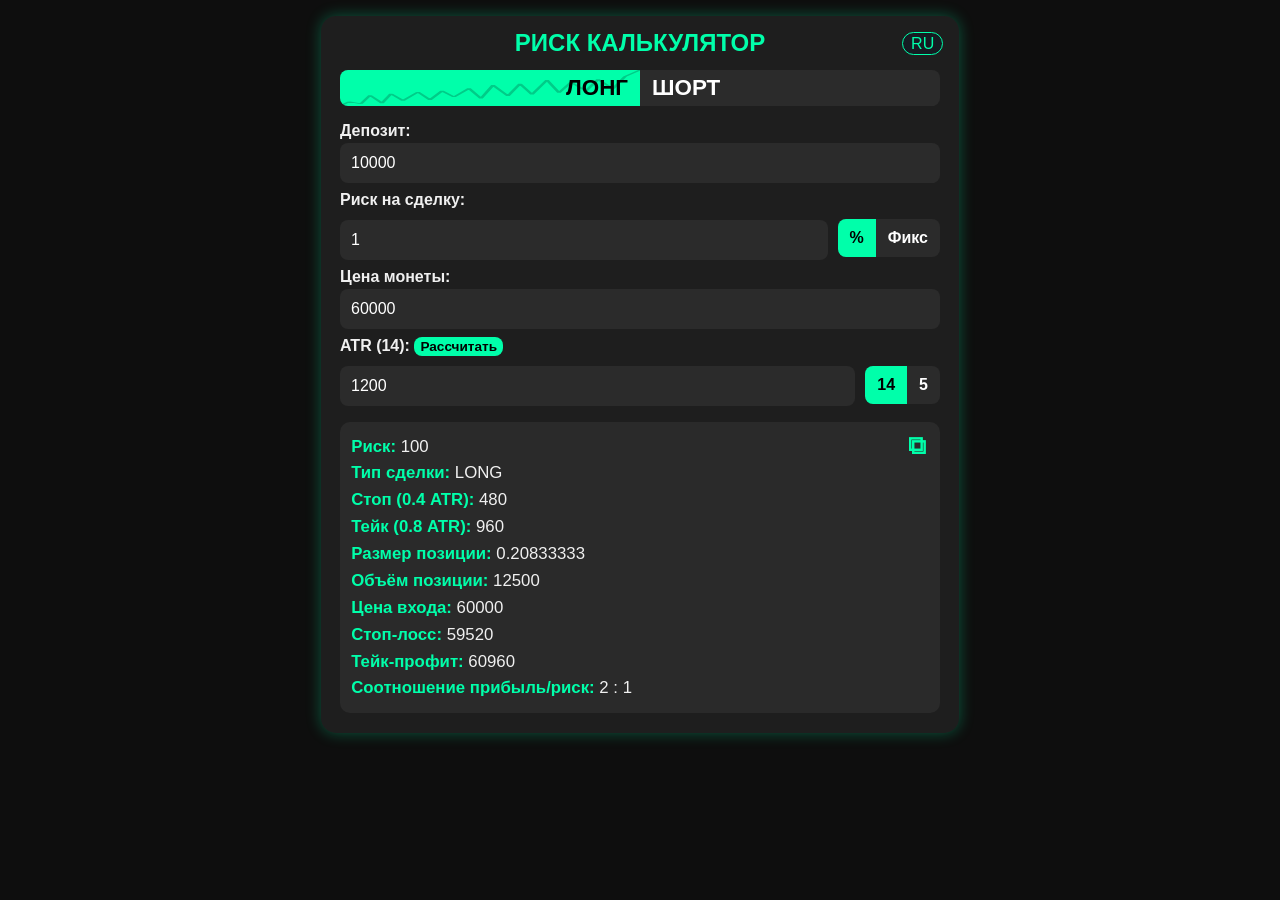
==== index.html @ d59090b4 "Update index.html" ====
<!DOCTYPE html>
<html lang="ru">
    <head>
        <meta charset="UTF-8" />
        <meta name="viewport" content="width=device-width, initial-scale=1.0" />
        <link rel="icon" type="image/png" href="favicon.png" />
        <title data-i18n="title">Risk Calc</title>
        <script src="https://telegram.org/js/telegram-web-app.js"></script>
        <style>
            :root {
                --accent: #00ffaa;
                --shadow-color: rgba(0, 255, 170, 0.3);
                --copy-hover: #00db8b;
            }
		
            body {
                margin: 0;
                font-family: "Segoe UI", sans-serif;
                background: #0e0e0e;
                color: #f0f0f0;
                display: flex;
                justify-content: center;
                align-items: flex-start;
                min-height: 90vh;
                padding: 1rem;
                overflow-y: auto;
            }
		
            .container {
                position: relative;
                background: #1e1e1e;
                padding: 1.2rem;
                padding-top: 0.8rem;
                border-radius: 15px;
                box-shadow: 0 0 15px var(--shadow-color);
                width: 100%;
                max-width: 600px;
                font-size: 1rem;
            }
		
            @media (max-width: 480px) {
                .container {
                    padding: 0.8rem;
                    font-size: 0.9rem;
                }
                input,
                .risk-toggle button,
                .deal-toggle button,
                #copyBtn {
                    font-size: 0.9rem;
                    padding: 8px;
                }
                .result {
                    font-size: 0.9rem;
                }
                .trade-toggle button,
                .risk-toggle button,
                .deal-toggle button {
                    padding: 8px 10px;
                    font-size: 0.9rem;
                }
                #atr-modal .container {
                    padding: 0.8rem 1rem;
                }
                #atr-modal input {
                    font-size: 0.95rem;
                    padding: 4px 5px;
                }
                #atr-modal .calc-btn {
                    font-size: 0.95rem;
                    padding: 7px;
                }
                #atr-modal .atr-result {
                    font-size: 0.95rem;
                }
                .lang-toggle {
                    padding: 0.1rem 0.4rem;
                    font-size: 0.85rem;
                }
                .close-btn {
                    font-size: 1.6rem;
                    top: 8px;
                    right: 10px;
                }
            }
            input[type="number"]::-webkit-inner-spin-button,
            input[type="number"]::-webkit-outer-spin-button {
                -webkit-appearance: none;
                margin: 0;
            }
            input[type="number"] {
                -moz-appearance: textfield;
            }
		
            .lang-toggle {
                position: absolute;
                color: var(--accent);
                top: 1rem;
                right: 1rem;
                background: #161b22;
                border: 1px solid var(--accent);;
                border-radius: 20px;
                padding: 0.1rem 0.5rem;
                display: flex;
                align-items: center;
                cursor: pointer;
            }
            .lang-toggle span {
                margin: 0 0.25rem;
                font-weight: bold;
            }
            .lang-toggle .active {
                color: var(--accent);
            }
		
            h2 {
                margin-top: 0rem;
                text-align: center;
                margin-bottom: 0.8rem;
                color: var(--accent);
            }
		
            .trade-toggle {
                display: flex;
                justify-content: center;
                margin-bottom: 1rem;
            }
            .trade-toggle button {
                background: transparent;
                color: #fff;
                border: none;
                padding: 10px 14px;
                font-weight: bold;
                font-size: 1rem;
                cursor: pointer;
                transition: background 0.2s;
            }
            .trade-toggle button.active {
                background: var(--accent);
                color: #000;
                border-radius: 8px;
            }
		
            label {
                display: block;
                margin-top: 0.5rem;
                font-weight: bold;
            }
		
            input {
                margin-top: 0.2rem;
                padding: 10px;
                width: 100%;
                border-radius: 8px;
                border: 1px solid transparent;
                background: #2b2b2b;
                color: #fff;
                font-size: 1rem;
                box-sizing: border-box;
            }
            input:focus {
                outline: none;
                box-shadow: 0 0 5px var(--accent);
                border: 1px solid var(--accent);
            }
		
            .result {
                margin-top: 1rem;
                background: #2a2a2a;
                padding: 0.7rem;
                border-radius: 10px;
                line-height: 1.6;
                user-select: text;
                font-size: 1.05rem;
                word-wrap: break-word;
            }
            .result strong {
                color: var(--accent);
            }
            .result-container {
                position: relative;
            }
            .result-header {
                position: absolute;
                top: 8px;
                right: 8px;
            }
		
            #copyBtn {
                background: none;
                border: none;
                color: var(--accent, #00ffaa);
                font-size: 25px;
                font-weight: bold;
                cursor: pointer;
                transition: color 0.2s;
            }
            #copyBtn:hover {
                color: var(--copy-hover, #00db8b);
            }
            #copyBtn.glow {
                animation: glowPulse 1s infinite alternate;
            }
		
            @keyframes glowPulse {
                from {
                    text-shadow: 0 0 5px var(--accent, #00ffaa);
                }
                to {
                    text-shadow: 0 0 15px var(--accent, #00ffaa);
                }
            }
		
            .risk-row {
                display: flex;
                align-items: center;
                gap: 10px;
                margin-top: 0.5rem;
            }
            .risk-toggle {
                display: flex;
                background: #2b2b2b;
                border-radius: 8px;
                overflow: hidden;
            }
            .risk-toggle button {
                background: transparent;
                color: #fff;
                border: none;
                padding: 10px 12px;
                cursor: pointer;
                font-weight: bold;
                font-size: 1rem;
                transition: background 0.2s;
            }
            .risk-toggle button.active {
                background: var(--accent);
                color: #000;
            }
            .risk-row input {
                flex: 1;
            }
            .deal-toggle {
                display: flex;
                width: 100%;
                background: #2b2b2b;
                border-radius: 8px;
                overflow: hidden;
                margin-bottom: 1rem;
            }

            .deal-toggle button {
                flex: 1;
                background: transparent;
                color: #fff;
                border: none;
                padding: 5px 12px;
                cursor: pointer;
                font-weight: bold;
                font-size: 1.4rem;
                text-align: center;
                transition: background 0.2s;
                position: relative;
                z-index: 1;
            }
            .deal-toggle button:first-child {
                text-align: right;
                padding-left: 14px;
            }
            .deal-toggle button:last-child {
                text-align: left;
                padding-right: 14px;
            }
            .deal-toggle button.active {
                background: var(--accent);
                color: #000;
            }
            .deal-toggle button.active::before {
                content: "";
                position: absolute;
                top: 0;
                left: 0;
                right: 0;
                bottom: 0;
                z-index: 0;
                background-image: url("data:image/svg+xml;utf8,\
<svg xmlns='http://www.w3.org/2000/svg' viewBox='0 0 100 100' preserveAspectRatio='none'>\
<polyline points='0,100 3,88 7,94 10,70 14,92 17,66 21,85 26,61 30,83 34,58 38,75 43,51 47,79 51,42 56,72 60,38 64,68 69,28 73,63 77,34 82,58 86,26 91,52 95,18 100,0' \
fill='none' stroke='black' stroke-width='1.2' stroke-linejoin='bevel'/></svg>");
                background-size: 100% 100%;
                background-position: 0 0;
                background-repeat: no-repeat;
                opacity: 0.2;
            }

            #btnShort.active::before {
                transform: scaleX(-1);
                transform-origin: center;
            }

            .atr-button {
                background: var(--accent);
                color: #000;
                text-decoration: none;
                font-weight: bold;
                padding: 2px 6px;
                border-radius: 8px;
                transition: background 0.3s ease, box-shadow 0.3s ease;
                white-space: nowrap;
                font-size: 0.85rem;
            }
            .atr-button:hover {
                background: var(--copy-hover);
                box-shadow: 0 0 10px var(--shadow-color);
            }
            #atr-modal {
                position: fixed;
                top: 0;
                left: 0;
                right: 0;
                bottom: 0;
                background: rgba(0, 0, 0, 0.7);
                backdrop-filter: blur(4px);
                z-index: 1000;
                display: flex;
                justify-content: center;
                align-items: flex-start;
                overflow-y: auto;
                padding-top: 4vh;
                padding-bottom: 4vh;
            }
            #atr-modal .container {
                background: #1e1e1e;
                padding: 1rem 1.2rem;
                border-radius: 12px;
                box-shadow: 0 0 10px var(--shadow-color);
                width: 100%;
                max-width: 400px;
                position: relative;
            }
            #atr-modal h2 {
                text-align: center;
                margin: 0 0 0.8rem 0;
                color: var(--accent);
            }
            #atr-modal table {
                border-collapse: collapse;
                width: 100%;
            }
            #atr-modal th,
            #atr-modal td {
                padding: 3px 2px;
                text-align: center;
            }
            #atr-modal th {
                color: var(--accent);
                background: #262626;
            }
            #atr-modal td {
                font-weight: bold;
                background: #2c2c2c;
            }
            #atr-modal input {
                width: 90%;
                padding: 3px 4px;
                font-size: 1rem;
                background: #3a3a3a;
                color: #fff;
                border: 1px solid transparent;
                border-radius: 4px;
            }
            #atr-modal input:focus {
                outline: none;
                border: 1px solid var(--accent);
                box-shadow: 0 0 4px var(--accent);
            }
            #atr-modal .calc-btn {
                margin-top: 1rem;
                width: 100%;
                text-align: center;
                padding: 8px;
                font-size: 1rem;
                font-weight: bold;
                background: var(--accent);
                color: #000;
                border: none;
                border-radius: 6px;
                cursor: pointer;
            }
            #atr-modal .atr-result {
                margin-top: 0.8rem;
                background: #252525;
                padding: 0.6rem 0.8rem;
                border-radius: 6px;
                font-size: 1rem;
                text-align: center;
                font-weight: bold;
            }

            .close-btn {
                position: absolute;
                top: 10px;
                right: 14px;
                background: transparent;
                color: #888;
                border: none;
                font-size: 1.8rem;
                font-weight: bold;
                cursor: pointer;
                transition: color 0.2s ease;
                z-index: 10;
            }
            .close-btn:hover {
                color: var(--accent);
            }
        </style>
    </head>
    <body>
        <div class="container">
            <div class="lang-toggle" onclick="toggleLanguage()" id="langToggle">RU</div>
            <a href="https://t.me/pAIthon_ChatBot?start=1" style="text-decoration: none; color: inherit;">
                <h2 data-i18n="title">РИСК КАЛЬКУЛЯТОР</h2>
            </a>
            <div class="deal-toggle">
                <button id="btnLong" onclick="setTradeType('long')" data-i18n="long">ЛОНГ</button>
                <button id="btnShort" onclick="setTradeType('short')" data-i18n="short">ШОРТ</button>
            </div>
            <label for="deposit" data-i18n="deposit">Депозит:</label>
            <input type="number" id="deposit" value="10000" min="0" step="any" oninput="calculate()" />
            <label data-i18n="risk">Риск на сделку:</label>
            <div class="risk-row">
                <input type="number" id="riskValue" value="1" min="0" step="any" oninput="calculate()" />
                <div class="risk-toggle">
                    <button id="btnPercent" onclick="setRiskType('percent')">%</button>
                    <button id="btnFixed" onclick="setRiskType('fixed')" data-i18n="fixed">Фикс</button>
                </div>
            </div>
            <label for="CoinPrice" data-i18n="coin">Цена монеты:</label>
            <input type="number" id="CoinPrice" value="60000" min="0" step="any" oninput="calculate()" />
            <label for="atr">
                ATR (<span id="atrPeriodLabel">14</span>):
                <a href="#" class="atr-button" onclick="event.preventDefault(); openAtrModal();" data-i18n="atrCalc" title="ATR КАЛЬКУЛЯТОР" data-i18n-title="atrTitle">Рассчитать</a>
            </label>
            <div class="risk-row">
                <input type="number" id="atr" value="1200" min="0" step="any" oninput="calculate()" />
                <div class="risk-toggle">
                    <button id="btnATR14" onclick="setATRPeriod(14)">14</button>
                    <button id="btnATR5" onclick="setATRPeriod(5)">5</button>
                </div>
            </div>
            <div class="result-container">
                <div class="result-header">
                    <button id="copyBtn" onclick="copyResultToClipboard()" title="Скопировать в буфер" data-i18n-title="copy_title"></button>
                </div>
                <div class="result" id="result"></div>
            </div>
        </div>
        <div id="atr-modal" class="modal" style="display: none;">
            <div class="container">
                <button class="close-btn" onclick="closeAtrModal()">×</button>
                <h2 data-i18n="atrTitle">ATR КАЛЬКУЛЯТОР</h2>
                <div id="atr-inputs"></div>
                <button class="calc-btn" onclick="calculateATR()" data-i18n="atrCalc">Рассчитать</button>
                <div id="atr-result" class="atr-result"></div>
            </div>
        </div>
        <script>
            let currentRiskType = "percent";
            let currentTradeType = "long";
            let currentATRPeriod = 14;
            let currentLanguage = "ru";
            let stopMultiplier = 0.4;
            let takeMultiplier = 0.8;

            function toggleLanguage() {
                currentLanguage = currentLanguage === "ru" ? "en" : "ru";
                window.langTexts = translations[currentLanguage];
                updateTranslations();
                calculate();

                document.getElementById("langToggle").textContent = currentLanguage.toUpperCase();
            }

            function updateTranslations() {
                const elements = document.querySelectorAll("[data-i18n]");
                elements.forEach((el) => {
                    const key = el.getAttribute("data-i18n");
                    const translation = translations[currentLanguage][key];
                    if (translation) {
                        el.textContent = translation;
                    }
                });

                const titledElements = document.querySelectorAll("[data-i18n-title]");
                titledElements.forEach((el) => {
                    const key = el.getAttribute("data-i18n-title");
                    const translation = translations[currentLanguage][key];
                    if (translation) {
                        el.title = translation;
                    }
                });
            }
            const translations = {
                ru: {
                    title: "РИСК КАЛЬКУЛЯТОР",
                    atrTitle: "ATR КАЛЬКУЛЯТОР",
                    deposit: "Депозит:",
                    risk: "Риск на сделку:",
                    coin: "Цена монеты:",
                    bar: "Бар",
                    high: "High",
                    low: "Low",
                    long: "ЛОНГ",
                    short: "ШОРТ",
                    fixed: "Фикс",
                    atrCalc: "Рассчитать",
                    calcBtn: "Рассчитать",
                    risk_label: "Риск:",
                    trade_type_label: "Тип сделки:",
                    stop_label: "Стоп ({X} ATR):",
                    take_label: "Тейк ({X} ATR):",
                    position_size_label: "Размер позиции:",
                    position_volume_label: "Объём позиции:",
                    entry_price_label: "Цена входа:",
                    stop_loss_label: "Стоп-лосс:",
                    take_profit_label: "Тейк-профит:",
                    rr_ratio_label: "Соотношение прибыль/риск:",
                    copy_title: "Скопировать в буфер",
                    warnings: {
                        fill: "⚠️ Заполните поля корректно!",
                        atr: "⚠️ ATR слишком мал, позиция неадекватно большая!",
                        risk: "⚠️ Риск превышает депозит!",
                        atrInput: "⚠️ Введите хотя бы одну пару значений High и Low!",
                    },
                },
                en: {
                    title: "RISK CALC",
                    atrTitle: "ATR CALC",
                    deposit: "Deposit:",
                    risk: "Risk per trade:",
                    coin: "Coin Price:",
                    bar: "Bar",
                    high: "High",
                    low: "Low",
                    long: "LONG",
                    short: "SHORT",
                    fixed: "Fixed",
                    atrCalc: "Calculate",
                    calcBtn: "Calculate",
                    risk_label: "Risk:",
                    trade_type_label: "Trade Type:",
                    stop_label: "Stop ({X} ATR):",
                    take_label: "Take ({X} ATR):",
                    position_size_label: "Position Size:",
                    position_volume_label: "Position Volume:",
                    entry_price_label: "Entry Price:",
                    stop_loss_label: "Stop-Loss:",
                    take_profit_label: "Take-Profit:",
                    rr_ratio_label: "Reward/Risk Ratio:",
                    copy_title: "Copy to clipboard",
                    warnings: {
                        fill: "⚠️ Fill in the fields correctly!",
                        atr: "⚠️ ATR too small, position too large!",
                        risk: "⚠️ Risk exceeds deposit!",
                        atrInput: "⚠️ Enter at least one pair of High and Low values!",
                    },
                },
            };

            function setRiskType(type) {
                currentRiskType = type;
                toggleActiveButtons(["btnPercent", "btnFixed"], type === "percent" ? "btnPercent" : "btnFixed");
                calculate();
            }

            function toggleActiveButtons(ids, active) {
                ids.forEach((id) => document.getElementById(id).classList.toggle("active", id === active));
            }
            function openAtrModal() {
                document.getElementById("atr-modal").style.display = "flex";

                const atrInputs = document.getElementById("atr-inputs");
                atrInputs.innerHTML = `
	<table>
	<thead><tr>
		<th data-i18n="bar">Бар</th>
		<th data-i18n="high">High</th>
		<th data-i18n="low">Low</th>
	</tr></thead>
	<tbody>
	${Array.from(
        { length: currentATRPeriod },
        (_, i) => `
	<tr>
		<td>${i + 1}</td>
		<td><input type="number" min="0" step="0.01" id="high${i}"></td>
		<td><input type="number" min="0" step="0.01" id="low${i}"></td>
	</tr>
	`).join("")}
	</tbody>
	</table>
	`;
                document.getElementById("atr-result").textContent = "";
                updateTranslations();
            }

            function closeAtrModal() {
                document.getElementById("atr-modal").style.display = "none";
            }
            document.getElementById("atr-modal").addEventListener("click", function (e) {
                if (e.target === this) {
                    closeAtrModal();
                }
            });

            function calculateATR() {
                let sum = 0,
                    count = 0;
                for (let i = 0; i < currentATRPeriod; i++) {
                    const high = parseFloat(document.getElementById(`high${i}`).value);
                    const low = parseFloat(document.getElementById(`low${i}`).value);
                    if (!isNaN(high) && !isNaN(low)) {
                        sum += high - low;
                        count++;
                    }
                }
                const resultElem = document.getElementById("atr-result");
                if (count === 0) {
                    resultElem.textContent = window.langTexts.warnings.atrInput;
                } else {
                    const atr = sum / count;
                    const formattedATR = formatNumber(atr);
                    resultElem.textContent = `ATR (${count}): ${formattedATR}`;
                    document.getElementById("atr").value = formattedATR;
                    calculate();
                }
            }

            function formatNumber(value) {
                if (value === 0) return "0";
                let formatted;
                if (value < 0.000001) {
                    formatted = value.toExponential(2);
                } else if (value < 1) {
                    formatted = value.toFixed(8);
                } else if (value < 100) {
                    formatted = value.toFixed(6);
                } else {
                    formatted = value.toFixed(2);
                }
                return formatted.replace(/\.?0+$/, "");
            }

            function calculate() {
                const deposit = parseFloat(document.getElementById("deposit").value);
                const riskValue = parseFloat(document.getElementById("riskValue").value);
                const CoinPrice = parseFloat(document.getElementById("CoinPrice").value);
                const atr = parseFloat(document.getElementById("atr").value);
                const resultDiv = document.getElementById("result");
                const copyBtn = document.getElementById("copyBtn");
                if ([deposit, riskValue, CoinPrice, atr].some((v) => isNaN(v) || v <= 0)) {
                    resultDiv.innerHTML = `<span style='color:white; font-weight:bold;'>${window.langTexts.warnings.fill}</span>`;
                    copyBtn.style.display = "none";
                    return;
                }
                let stopMultiplier = currentATRPeriod === 14 ? 0.4 : 0.6;
                let takeMultiplier = currentATRPeriod === 14 ? 0.8 : 1.2;
                const stop = atr * stopMultiplier;
                if (stop < 0.01) {
                    resultDiv.innerHTML = `<span style='color:white; font-weight:bold;'>${window.langTexts.warnings.atr}</span>`;
                    copyBtn.style.display = "none";
                    return;
                }
                const take = atr * takeMultiplier;
                const riskAmount = currentRiskType === "percent" ? deposit * (riskValue / 100) : riskValue;
                if (riskAmount > deposit) {
                    resultDiv.innerHTML = `<span style='color:white; font-weight:bold;'>${window.langTexts.warnings.risk}</span>`;
                    copyBtn.style.display = "none";
                    return;
                }
                const CoinSize = riskAmount / stop;
                const positionSize = CoinSize * CoinPrice;
                let stopLoss, takeProfit;
                if (currentTradeType === "long") {
                    stopLoss = CoinPrice - stop;
                    takeProfit = CoinPrice + take;
                } else {
                    stopLoss = CoinPrice + stop;
                    takeProfit = CoinPrice - take;
                }
                const rrRatio = take / stop;
                const stopLabel = translations[currentLanguage].stop_label.replace("{X}", stopMultiplier);
                const takeLabel = translations[currentLanguage].take_label.replace("{X}", takeMultiplier);
                resultDiv.innerHTML = `
		  <strong data-i18n="risk_label">Риск:</strong> ${formatNumber(riskAmount)}<br>
		  <strong data-i18n="trade_type_label">Тип сделки:</strong> ${currentTradeType.toUpperCase()}<br>
		  <strong>${stopLabel}</strong> ${formatNumber(stop)}<br>
		  <strong>${takeLabel}</strong> ${formatNumber(take)}<br>
		  <strong data-i18n="position_size_label">Размер позиции:</strong> ${formatNumber(CoinSize)}<br>
		  <strong data-i18n="position_volume_label">Объём позиции:</strong> ${formatNumber(positionSize)}<br>
		  <strong data-i18n="entry_price_label">Цена входа:</strong> ${formatNumber(CoinPrice)}<br>
		  <strong data-i18n="stop_loss_label">Стоп-лосс:</strong> ${formatNumber(stopLoss)}<br>
		  <strong data-i18n="take_profit_label">Тейк-профит:</strong> ${formatNumber(takeProfit)}<br>
		  <strong data-i18n="rr_ratio_label">Соотношение прибыль/риск:</strong> ${formatNumber(rrRatio)} : 1
		`;
                updateTranslations();
                copyBtn.textContent = "⧉";
                copyBtn.classList.remove("glow");
                copyBtn.style.display = "block";
                window.data_to_tg = {
		    deposit: deposit,
		    riskValue: riskValue,
		    coinPrice: formatNumber(CoinPrice),
		    atr: atr,
		    atrPeriod: currentATRPeriod,
		    tradeType: currentTradeType.toUpperCase(),
		    riskType: currentRiskType,
		    stopLabel: stopLabel,
		    takeLabel: takeLabel,
		    stop: formatNumber(stop),
		    take: formatNumber(take),
		    riskAmount: formatNumber(riskAmount),
		    coinSize: formatNumber(CoinSize),
		    positionSize: formatNumber(positionSize),
		    stopLoss: formatNumber(stopLoss),
		    takeProfit: formatNumber(takeProfit),
		    rrRatio: formatNumber(rrRatio),
		    language: currentLanguage
		};
            }
		
            function setATRPeriod(p) {
                currentATRPeriod = p;
                stopMultiplier = p === 14 ? 0.4 : 0.6;
                takeMultiplier = p === 14 ? 0.8 : 1.2;
                toggleActiveButtons(["btnATR14", "btnATR5"], `btnATR${p}`);
                document.getElementById("atrPeriodLabel").textContent = p;
                calculate();
            }

            function copyResultToClipboard() {
                const text = document.getElementById("result").innerText;
                const btn = document.getElementById("copyBtn");
                const data = JSON.stringify({hex: 111, rgb: 111});
                Telegram.WebApp.sendData(JSON.stringify(window.data_to_tg));
                navigator.clipboard.writeText(text).then(() => {
                    btn.textContent = "( ͡ᵔ ͜ʖ ͡ᵔ )";
                    btn.classList.add("glow");
                    setTimeout(() => {
                        btn.textContent = "⧉";
                        btn.classList.remove("glow");
                    }, 800);
                });
            }

            function setTradeType(type) {
                currentTradeType = type;
                toggleActiveButtons(["btnLong", "btnShort"], type === "long" ? "btnLong" : "btnShort");
                const root = document.documentElement;
                const isShort = type === "short";
                root.style.setProperty("--accent", isShort ? "#ff5555" : "#00ffaa");
                root.style.setProperty("--shadow-color", isShort ? "rgba(255, 85, 85, 0.3)" : "rgba(0, 255, 170, 0.3)");
                root.style.setProperty("--copy-hover", isShort ? "#e14444" : "#00db8b");
                calculate();

                const accentColor = getComputedStyle(root).getPropertyValue("--accent").trim();
                updateFavicon(accentColor);
            }

            function updateFavicon(accentColor = "#00ffaa") {
                const svg = `
				<svg xmlns="http://www.w3.org/2000/svg" width="32" height="32" viewBox="0 0 32 32">
					<path fill="${accentColor}" fill-rule="evenodd"
					d="M16 32C7.163 32 0 24.837 0 16S7.163 0 16 0s16 7.163 16 16s-7.163 16-16 
				16m7.189-17.98c.314-2.096-1.283-3.223-3.465-3.975l.708-2.84l-1.728-.43l-.69 2.765c-.454-.114-.92-.22-1.385-.326l.695-2.783L15.596 
				6l-.708 2.839q-.565-.127-1.104-.26l.002-.009l-2.384-.595l-.46 1.846s1.283.294 1.256.312c.7.175.826.638.805 1.006l-.806 
				3.235q.073.017.18.057l-.183-.045l-1.13 4.532c-.086.212-.303.531-.793.41c.018.025-1.256-.313-1.256-.313l-.858 1.978l2.25.561c.418.105.828.215
				1.231.318l-.715 2.872l1.727.43l.708-2.84q.707.19 1.378.357l-.706 2.828l1.728.43l.715-2.866c2.948.558 5.164.333 
				6.097-2.333c.752-2.146-.037-3.385-1.588-4.192c1.13-.26 1.98-1.003 2.207-2.538m-3.95 5.538c-.533 2.147-4.148.986-5.32.695l.95-3.805c1.172.293
				4.929.872 4.37 3.11m.535-5.569c-.487 1.953-3.495.96-4.47.717l.86-3.45c.975.243 4.118.696 3.61 2.733"/>
				</svg>`;

                const svgDataUrl = "data:image/svg+xml," + encodeURIComponent(svg);
                let link = document.querySelector("link[rel~='icon']");
                if (!link) {
                    link = document.createElement("link");
                    link.rel = "icon";
                    document.head.appendChild(link);
                }
                link.href = svgDataUrl;
            }

            window.addEventListener("DOMContentLoaded", () => {
                setRiskType("percent");
                setTradeType("long");
                setATRPeriod(14);
                const accentColor = getComputedStyle(document.documentElement).getPropertyValue("--accent").trim();
                updateFavicon(accentColor);
            });
            window.langTexts = translations[currentLanguage];
            updateTranslations();
        </script>
    </body>
</html>
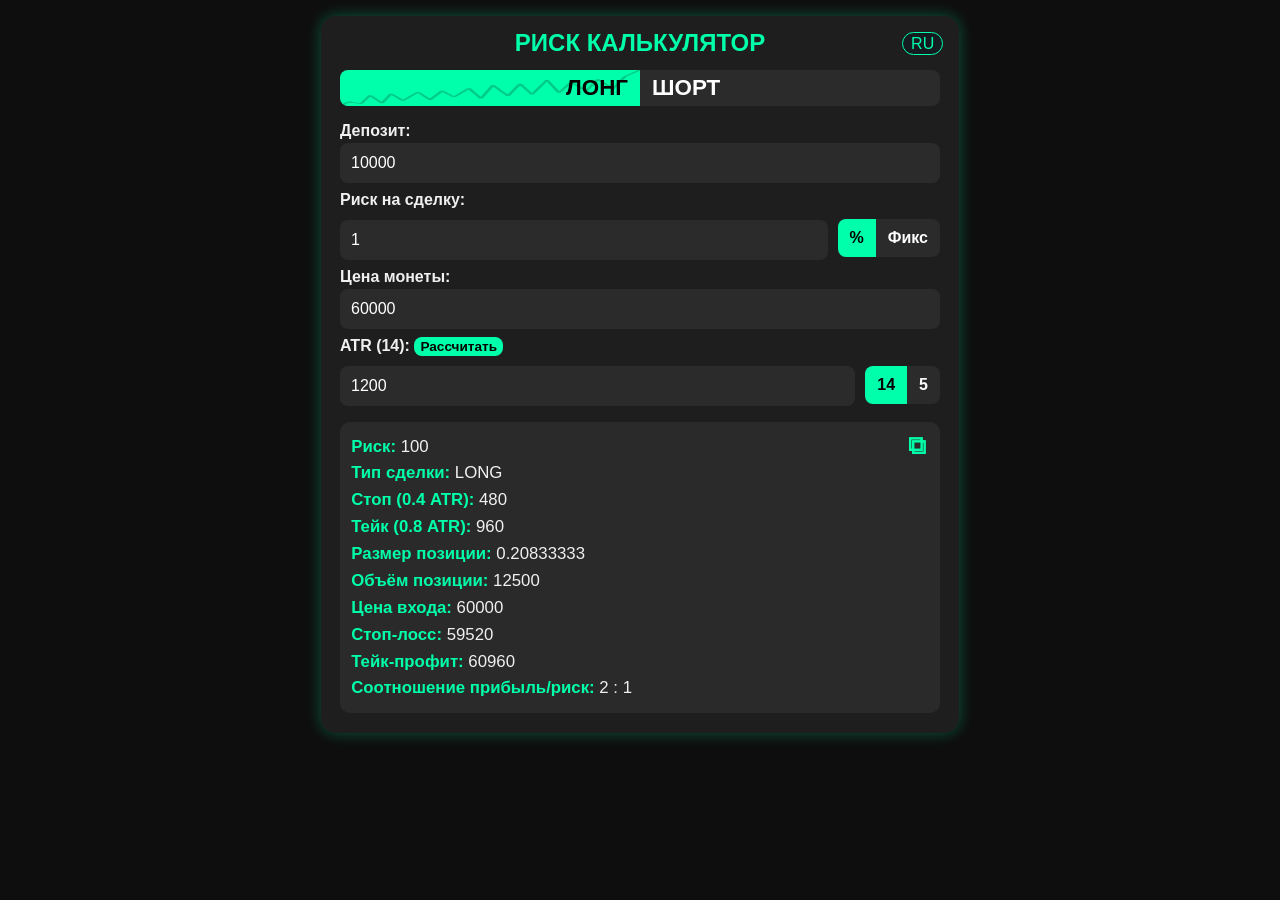
==== commit fe8cb27d: "Update index.html" ====
--- a/index.html
+++ b/index.html
@@ -709,19 +709,19 @@
                 copyBtn.style.display = "block";
                 window.data_to_tg = {
 		    deposit: deposit,
-		    riskValue: riskValue,
-		    coinPrice: formatNumber(CoinPrice),
+		    risk: riskValue,
+		    coin: formatNumber(CoinPrice),
 		    atr: atr,
-		    atrPeriod: currentATRPeriod,
-		    tradeType: currentTradeType.toUpperCase(),
+		    atrPer: currentATRPeriod,
+		    type: currentTradeType.toUpperCase(),
 		    riskType: currentRiskType,
-		    stopLabel: stopLabel,
-		    takeLabel: takeLabel,
+		    stopMult: stopMultiplier,
+		    takeMult: takeMultiplier,
 		    stop: formatNumber(stop),
 		    take: formatNumber(take),
 		    riskAmount: formatNumber(riskAmount),
 		    coinSize: formatNumber(CoinSize),
-		    positionSize: formatNumber(positionSize),
+		    position: formatNumber(positionSize),
 		    stopLoss: formatNumber(stopLoss),
 		    takeProfit: formatNumber(takeProfit),
 		    rrRatio: formatNumber(rrRatio),
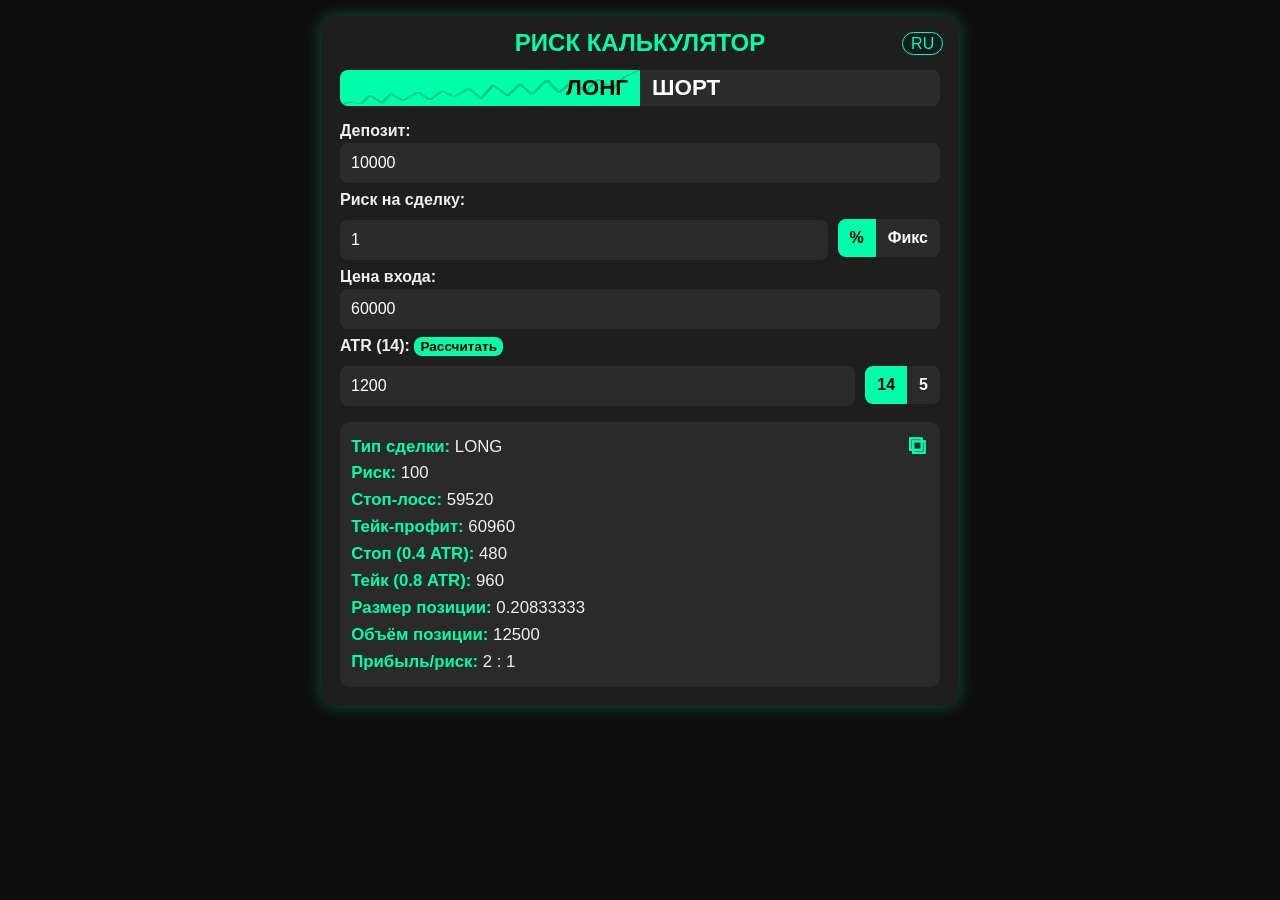
==== commit 28e343ec: "Update index.html" ====
--- a/index.html
+++ b/index.html
@@ -435,7 +435,7 @@
                     <button id="btnFixed" onclick="setRiskType('fixed')" data-i18n="fixed">Фикс</button>
                 </div>
             </div>
-            <label for="CoinPrice" data-i18n="coin">Цена монеты:</label>
+            <label for="CoinPrice" data-i18n="coin">Цена входа:</label>
             <input type="number" id="CoinPrice" value="60000" min="0" step="any" oninput="calculate()" />
             <label for="atr">
                 ATR (<span id="atrPeriodLabel">14</span>):
@@ -506,7 +506,7 @@
                     atrTitle: "ATR КАЛЬКУЛЯТОР",
                     deposit: "Депозит:",
                     risk: "Риск на сделку:",
-                    coin: "Цена монеты:",
+                    coin: "Цена входа:",
                     bar: "Бар",
                     high: "High",
                     low: "Low",
@@ -521,10 +521,9 @@
                     take_label: "Тейк ({X} ATR):",
                     position_size_label: "Размер позиции:",
                     position_volume_label: "Объём позиции:",
-                    entry_price_label: "Цена входа:",
                     stop_loss_label: "Стоп-лосс:",
                     take_profit_label: "Тейк-профит:",
-                    rr_ratio_label: "Соотношение прибыль/риск:",
+                    rr_ratio_label: "Прибыль/риск:",
                     copy_title: "Скопировать в буфер",
                     warnings: {
                         fill: "⚠️ Заполните поля корректно!",
@@ -538,7 +537,7 @@
                     atrTitle: "ATR CALC",
                     deposit: "Deposit:",
                     risk: "Risk per trade:",
-                    coin: "Coin Price:",
+                    coin: "Entry price:",
                     bar: "Bar",
                     high: "High",
                     low: "Low",
@@ -553,10 +552,9 @@
                     take_label: "Take ({X} ATR):",
                     position_size_label: "Position Size:",
                     position_volume_label: "Position Volume:",
-                    entry_price_label: "Entry Price:",
                     stop_loss_label: "Stop-Loss:",
                     take_profit_label: "Take-Profit:",
-                    rr_ratio_label: "Reward/Risk Ratio:",
+                    rr_ratio_label: "Reward/Risk:",
                     copy_title: "Copy to clipboard",
                     warnings: {
                         fill: "⚠️ Fill in the fields correctly!",
@@ -692,23 +690,22 @@
                 const stopLabel = translations[currentLanguage].stop_label.replace("{X}", stopMultiplier);
                 const takeLabel = translations[currentLanguage].take_label.replace("{X}", takeMultiplier);
                 resultDiv.innerHTML = `
+		  <strong data-i18n="trade_type_label">Тип сделки:</strong> ${currentTradeType.toUpperCase()}<br>
 		  <strong data-i18n="risk_label">Риск:</strong> ${formatNumber(riskAmount)}<br>
-		  <strong data-i18n="trade_type_label">Тип сделки:</strong> ${currentTradeType.toUpperCase()}<br>
+		  <strong data-i18n="stop_loss_label">Стоп-лосс:</strong> ${formatNumber(stopLoss)}<br>
+		  <strong data-i18n="take_profit_label">Тейк-профит:</strong> ${formatNumber(takeProfit)}<br>
 		  <strong>${stopLabel}</strong> ${formatNumber(stop)}<br>
 		  <strong>${takeLabel}</strong> ${formatNumber(take)}<br>
 		  <strong data-i18n="position_size_label">Размер позиции:</strong> ${formatNumber(CoinSize)}<br>
 		  <strong data-i18n="position_volume_label">Объём позиции:</strong> ${formatNumber(positionSize)}<br>
-		  <strong data-i18n="entry_price_label">Цена входа:</strong> ${formatNumber(CoinPrice)}<br>
-		  <strong data-i18n="stop_loss_label">Стоп-лосс:</strong> ${formatNumber(stopLoss)}<br>
-		  <strong data-i18n="take_profit_label">Тейк-профит:</strong> ${formatNumber(takeProfit)}<br>
-		  <strong data-i18n="rr_ratio_label">Соотношение прибыль/риск:</strong> ${formatNumber(rrRatio)} : 1
+		  <strong data-i18n="rr_ratio_label">Прибыль/риск:</strong> ${formatNumber(rrRatio)} : 1
 		`;
                 updateTranslations();
                 copyBtn.textContent = "⧉";
                 copyBtn.classList.remove("glow");
                 copyBtn.style.display = "block";
                 window.data_to_tg = {
-		    deposit: deposit,
+		    dep: deposit,
 		    risk: riskValue,
 		    coin: formatNumber(CoinPrice),
 		    atr: atr,
@@ -721,10 +718,10 @@
 		    take: formatNumber(take),
 		    riskAmount: formatNumber(riskAmount),
 		    coinSize: formatNumber(CoinSize),
-		    position: formatNumber(positionSize),
-		    stopLoss: formatNumber(stopLoss),
-		    takeProfit: formatNumber(takeProfit),
-		    rrRatio: formatNumber(rrRatio),
+		    pos: formatNumber(positionSize),
+		    loss: formatNumber(stopLoss),
+		    profit: formatNumber(takeProfit),
+		    ratio: formatNumber(rrRatio),
 		    language: currentLanguage
 		};
             }
@@ -743,6 +740,7 @@
                 const btn = document.getElementById("copyBtn");
                 const data = JSON.stringify({hex: 111, rgb: 111});
                 Telegram.WebApp.sendData(JSON.stringify(window.data_to_tg));
+                console.log("📦 data_to_tg:", window.data_to_tg);
                 navigator.clipboard.writeText(text).then(() => {
                     btn.textContent = "( ͡ᵔ ͜ʖ ͡ᵔ )";
                     btn.classList.add("glow");
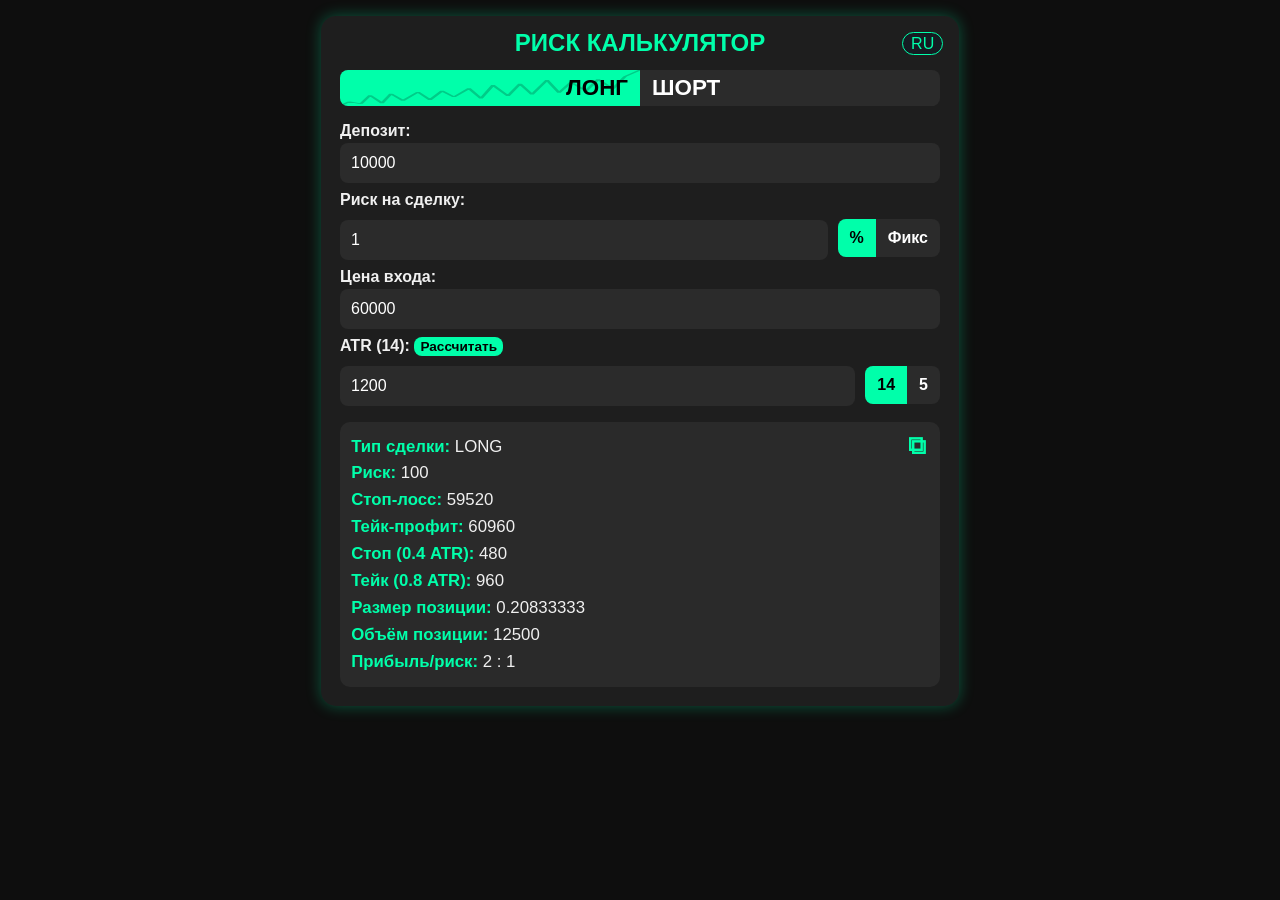
==== commit 86bafe15: "Update index.html" ====
--- a/index.html
+++ b/index.html
@@ -6,414 +6,7 @@
         <link rel="icon" type="image/png" href="favicon.png" />
         <title data-i18n="title">Risk Calc</title>
         <script src="https://telegram.org/js/telegram-web-app.js"></script>
-        <style>
-            :root {
-                --accent: #00ffaa;
-                --shadow-color: rgba(0, 255, 170, 0.3);
-                --copy-hover: #00db8b;
-            }
-		
-            body {
-                margin: 0;
-                font-family: "Segoe UI", sans-serif;
-                background: #0e0e0e;
-                color: #f0f0f0;
-                display: flex;
-                justify-content: center;
-                align-items: flex-start;
-                min-height: 90vh;
-                padding: 1rem;
-                overflow-y: auto;
-            }
-		
-            .container {
-                position: relative;
-                background: #1e1e1e;
-                padding: 1.2rem;
-                padding-top: 0.8rem;
-                border-radius: 15px;
-                box-shadow: 0 0 15px var(--shadow-color);
-                width: 100%;
-                max-width: 600px;
-                font-size: 1rem;
-            }
-		
-            @media (max-width: 480px) {
-                .container {
-                    padding: 0.8rem;
-                    font-size: 0.9rem;
-                }
-                input,
-                .risk-toggle button,
-                .deal-toggle button,
-                #copyBtn {
-                    font-size: 0.9rem;
-                    padding: 8px;
-                }
-                .result {
-                    font-size: 0.9rem;
-                }
-                .trade-toggle button,
-                .risk-toggle button,
-                .deal-toggle button {
-                    padding: 8px 10px;
-                    font-size: 0.9rem;
-                }
-                #atr-modal .container {
-                    padding: 0.8rem 1rem;
-                }
-                #atr-modal input {
-                    font-size: 0.95rem;
-                    padding: 4px 5px;
-                }
-                #atr-modal .calc-btn {
-                    font-size: 0.95rem;
-                    padding: 7px;
-                }
-                #atr-modal .atr-result {
-                    font-size: 0.95rem;
-                }
-                .lang-toggle {
-                    padding: 0.1rem 0.4rem;
-                    font-size: 0.85rem;
-                }
-                .close-btn {
-                    font-size: 1.6rem;
-                    top: 8px;
-                    right: 10px;
-                }
-            }
-            input[type="number"]::-webkit-inner-spin-button,
-            input[type="number"]::-webkit-outer-spin-button {
-                -webkit-appearance: none;
-                margin: 0;
-            }
-            input[type="number"] {
-                -moz-appearance: textfield;
-            }
-		
-            .lang-toggle {
-                position: absolute;
-                color: var(--accent);
-                top: 1rem;
-                right: 1rem;
-                background: #161b22;
-                border: 1px solid var(--accent);;
-                border-radius: 20px;
-                padding: 0.1rem 0.5rem;
-                display: flex;
-                align-items: center;
-                cursor: pointer;
-            }
-            .lang-toggle span {
-                margin: 0 0.25rem;
-                font-weight: bold;
-            }
-            .lang-toggle .active {
-                color: var(--accent);
-            }
-		
-            h2 {
-                margin-top: 0rem;
-                text-align: center;
-                margin-bottom: 0.8rem;
-                color: var(--accent);
-            }
-		
-            .trade-toggle {
-                display: flex;
-                justify-content: center;
-                margin-bottom: 1rem;
-            }
-            .trade-toggle button {
-                background: transparent;
-                color: #fff;
-                border: none;
-                padding: 10px 14px;
-                font-weight: bold;
-                font-size: 1rem;
-                cursor: pointer;
-                transition: background 0.2s;
-            }
-            .trade-toggle button.active {
-                background: var(--accent);
-                color: #000;
-                border-radius: 8px;
-            }
-		
-            label {
-                display: block;
-                margin-top: 0.5rem;
-                font-weight: bold;
-            }
-		
-            input {
-                margin-top: 0.2rem;
-                padding: 10px;
-                width: 100%;
-                border-radius: 8px;
-                border: 1px solid transparent;
-                background: #2b2b2b;
-                color: #fff;
-                font-size: 1rem;
-                box-sizing: border-box;
-            }
-            input:focus {
-                outline: none;
-                box-shadow: 0 0 5px var(--accent);
-                border: 1px solid var(--accent);
-            }
-		
-            .result {
-                margin-top: 1rem;
-                background: #2a2a2a;
-                padding: 0.7rem;
-                border-radius: 10px;
-                line-height: 1.6;
-                user-select: text;
-                font-size: 1.05rem;
-                word-wrap: break-word;
-            }
-            .result strong {
-                color: var(--accent);
-            }
-            .result-container {
-                position: relative;
-            }
-            .result-header {
-                position: absolute;
-                top: 8px;
-                right: 8px;
-            }
-		
-            #copyBtn {
-                background: none;
-                border: none;
-                color: var(--accent, #00ffaa);
-                font-size: 25px;
-                font-weight: bold;
-                cursor: pointer;
-                transition: color 0.2s;
-            }
-            #copyBtn:hover {
-                color: var(--copy-hover, #00db8b);
-            }
-            #copyBtn.glow {
-                animation: glowPulse 1s infinite alternate;
-            }
-		
-            @keyframes glowPulse {
-                from {
-                    text-shadow: 0 0 5px var(--accent, #00ffaa);
-                }
-                to {
-                    text-shadow: 0 0 15px var(--accent, #00ffaa);
-                }
-            }
-		
-            .risk-row {
-                display: flex;
-                align-items: center;
-                gap: 10px;
-                margin-top: 0.5rem;
-            }
-            .risk-toggle {
-                display: flex;
-                background: #2b2b2b;
-                border-radius: 8px;
-                overflow: hidden;
-            }
-            .risk-toggle button {
-                background: transparent;
-                color: #fff;
-                border: none;
-                padding: 10px 12px;
-                cursor: pointer;
-                font-weight: bold;
-                font-size: 1rem;
-                transition: background 0.2s;
-            }
-            .risk-toggle button.active {
-                background: var(--accent);
-                color: #000;
-            }
-            .risk-row input {
-                flex: 1;
-            }
-            .deal-toggle {
-                display: flex;
-                width: 100%;
-                background: #2b2b2b;
-                border-radius: 8px;
-                overflow: hidden;
-                margin-bottom: 1rem;
-            }
-
-            .deal-toggle button {
-                flex: 1;
-                background: transparent;
-                color: #fff;
-                border: none;
-                padding: 5px 12px;
-                cursor: pointer;
-                font-weight: bold;
-                font-size: 1.4rem;
-                text-align: center;
-                transition: background 0.2s;
-                position: relative;
-                z-index: 1;
-            }
-            .deal-toggle button:first-child {
-                text-align: right;
-                padding-left: 14px;
-            }
-            .deal-toggle button:last-child {
-                text-align: left;
-                padding-right: 14px;
-            }
-            .deal-toggle button.active {
-                background: var(--accent);
-                color: #000;
-            }
-            .deal-toggle button.active::before {
-                content: "";
-                position: absolute;
-                top: 0;
-                left: 0;
-                right: 0;
-                bottom: 0;
-                z-index: 0;
-                background-image: url("data:image/svg+xml;utf8,\
-<svg xmlns='http://www.w3.org/2000/svg' viewBox='0 0 100 100' preserveAspectRatio='none'>\
-<polyline points='0,100 3,88 7,94 10,70 14,92 17,66 21,85 26,61 30,83 34,58 38,75 43,51 47,79 51,42 56,72 60,38 64,68 69,28 73,63 77,34 82,58 86,26 91,52 95,18 100,0' \
-fill='none' stroke='black' stroke-width='1.2' stroke-linejoin='bevel'/></svg>");
-                background-size: 100% 100%;
-                background-position: 0 0;
-                background-repeat: no-repeat;
-                opacity: 0.2;
-            }
-
-            #btnShort.active::before {
-                transform: scaleX(-1);
-                transform-origin: center;
-            }
-
-            .atr-button {
-                background: var(--accent);
-                color: #000;
-                text-decoration: none;
-                font-weight: bold;
-                padding: 2px 6px;
-                border-radius: 8px;
-                transition: background 0.3s ease, box-shadow 0.3s ease;
-                white-space: nowrap;
-                font-size: 0.85rem;
-            }
-            .atr-button:hover {
-                background: var(--copy-hover);
-                box-shadow: 0 0 10px var(--shadow-color);
-            }
-            #atr-modal {
-                position: fixed;
-                top: 0;
-                left: 0;
-                right: 0;
-                bottom: 0;
-                background: rgba(0, 0, 0, 0.7);
-                backdrop-filter: blur(4px);
-                z-index: 1000;
-                display: flex;
-                justify-content: center;
-                align-items: flex-start;
-                overflow-y: auto;
-                padding-top: 4vh;
-                padding-bottom: 4vh;
-            }
-            #atr-modal .container {
-                background: #1e1e1e;
-                padding: 1rem 1.2rem;
-                border-radius: 12px;
-                box-shadow: 0 0 10px var(--shadow-color);
-                width: 100%;
-                max-width: 400px;
-                position: relative;
-            }
-            #atr-modal h2 {
-                text-align: center;
-                margin: 0 0 0.8rem 0;
-                color: var(--accent);
-            }
-            #atr-modal table {
-                border-collapse: collapse;
-                width: 100%;
-            }
-            #atr-modal th,
-            #atr-modal td {
-                padding: 3px 2px;
-                text-align: center;
-            }
-            #atr-modal th {
-                color: var(--accent);
-                background: #262626;
-            }
-            #atr-modal td {
-                font-weight: bold;
-                background: #2c2c2c;
-            }
-            #atr-modal input {
-                width: 90%;
-                padding: 3px 4px;
-                font-size: 1rem;
-                background: #3a3a3a;
-                color: #fff;
-                border: 1px solid transparent;
-                border-radius: 4px;
-            }
-            #atr-modal input:focus {
-                outline: none;
-                border: 1px solid var(--accent);
-                box-shadow: 0 0 4px var(--accent);
-            }
-            #atr-modal .calc-btn {
-                margin-top: 1rem;
-                width: 100%;
-                text-align: center;
-                padding: 8px;
-                font-size: 1rem;
-                font-weight: bold;
-                background: var(--accent);
-                color: #000;
-                border: none;
-                border-radius: 6px;
-                cursor: pointer;
-            }
-            #atr-modal .atr-result {
-                margin-top: 0.8rem;
-                background: #252525;
-                padding: 0.6rem 0.8rem;
-                border-radius: 6px;
-                font-size: 1rem;
-                text-align: center;
-                font-weight: bold;
-            }
-
-            .close-btn {
-                position: absolute;
-                top: 10px;
-                right: 14px;
-                background: transparent;
-                color: #888;
-                border: none;
-                font-size: 1.8rem;
-                font-weight: bold;
-                cursor: pointer;
-                transition: color 0.2s ease;
-                z-index: 10;
-            }
-            .close-btn:hover {
-                color: var(--accent);
-            }
-        </style>
+        <link rel="stylesheet" href="style.css">
     </head>
     <body>
         <div class="container">
@@ -464,339 +57,6 @@
                 <div id="atr-result" class="atr-result"></div>
             </div>
         </div>
-        <script>
-            let currentRiskType = "percent";
-            let currentTradeType = "long";
-            let currentATRPeriod = 14;
-            let currentLanguage = "ru";
-            let stopMultiplier = 0.4;
-            let takeMultiplier = 0.8;
-
-            function toggleLanguage() {
-                currentLanguage = currentLanguage === "ru" ? "en" : "ru";
-                window.langTexts = translations[currentLanguage];
-                updateTranslations();
-                calculate();
-
-                document.getElementById("langToggle").textContent = currentLanguage.toUpperCase();
-            }
-
-            function updateTranslations() {
-                const elements = document.querySelectorAll("[data-i18n]");
-                elements.forEach((el) => {
-                    const key = el.getAttribute("data-i18n");
-                    const translation = translations[currentLanguage][key];
-                    if (translation) {
-                        el.textContent = translation;
-                    }
-                });
-
-                const titledElements = document.querySelectorAll("[data-i18n-title]");
-                titledElements.forEach((el) => {
-                    const key = el.getAttribute("data-i18n-title");
-                    const translation = translations[currentLanguage][key];
-                    if (translation) {
-                        el.title = translation;
-                    }
-                });
-            }
-            const translations = {
-                ru: {
-                    title: "РИСК КАЛЬКУЛЯТОР",
-                    atrTitle: "ATR КАЛЬКУЛЯТОР",
-                    deposit: "Депозит:",
-                    risk: "Риск на сделку:",
-                    coin: "Цена входа:",
-                    bar: "Бар",
-                    high: "High",
-                    low: "Low",
-                    long: "ЛОНГ",
-                    short: "ШОРТ",
-                    fixed: "Фикс",
-                    atrCalc: "Рассчитать",
-                    calcBtn: "Рассчитать",
-                    risk_label: "Риск:",
-                    trade_type_label: "Тип сделки:",
-                    stop_label: "Стоп ({X} ATR):",
-                    take_label: "Тейк ({X} ATR):",
-                    position_size_label: "Размер позиции:",
-                    position_volume_label: "Объём позиции:",
-                    stop_loss_label: "Стоп-лосс:",
-                    take_profit_label: "Тейк-профит:",
-                    rr_ratio_label: "Прибыль/риск:",
-                    copy_title: "Скопировать в буфер",
-                    warnings: {
-                        fill: "⚠️ Заполните поля корректно!",
-                        atr: "⚠️ ATR слишком мал, позиция неадекватно большая!",
-                        risk: "⚠️ Риск превышает депозит!",
-                        atrInput: "⚠️ Введите хотя бы одну пару значений High и Low!",
-                    },
-                },
-                en: {
-                    title: "RISK CALC",
-                    atrTitle: "ATR CALC",
-                    deposit: "Deposit:",
-                    risk: "Risk per trade:",
-                    coin: "Entry price:",
-                    bar: "Bar",
-                    high: "High",
-                    low: "Low",
-                    long: "LONG",
-                    short: "SHORT",
-                    fixed: "Fixed",
-                    atrCalc: "Calculate",
-                    calcBtn: "Calculate",
-                    risk_label: "Risk:",
-                    trade_type_label: "Trade Type:",
-                    stop_label: "Stop ({X} ATR):",
-                    take_label: "Take ({X} ATR):",
-                    position_size_label: "Position Size:",
-                    position_volume_label: "Position Volume:",
-                    stop_loss_label: "Stop-Loss:",
-                    take_profit_label: "Take-Profit:",
-                    rr_ratio_label: "Reward/Risk:",
-                    copy_title: "Copy to clipboard",
-                    warnings: {
-                        fill: "⚠️ Fill in the fields correctly!",
-                        atr: "⚠️ ATR too small, position too large!",
-                        risk: "⚠️ Risk exceeds deposit!",
-                        atrInput: "⚠️ Enter at least one pair of High and Low values!",
-                    },
-                },
-            };
-
-            function setRiskType(type) {
-                currentRiskType = type;
-                toggleActiveButtons(["btnPercent", "btnFixed"], type === "percent" ? "btnPercent" : "btnFixed");
-                calculate();
-            }
-
-            function toggleActiveButtons(ids, active) {
-                ids.forEach((id) => document.getElementById(id).classList.toggle("active", id === active));
-            }
-            function openAtrModal() {
-                document.getElementById("atr-modal").style.display = "flex";
-
-                const atrInputs = document.getElementById("atr-inputs");
-                atrInputs.innerHTML = `
-	<table>
-	<thead><tr>
-		<th data-i18n="bar">Бар</th>
-		<th data-i18n="high">High</th>
-		<th data-i18n="low">Low</th>
-	</tr></thead>
-	<tbody>
-	${Array.from(
-        { length: currentATRPeriod },
-        (_, i) => `
-	<tr>
-		<td>${i + 1}</td>
-		<td><input type="number" min="0" step="0.01" id="high${i}"></td>
-		<td><input type="number" min="0" step="0.01" id="low${i}"></td>
-	</tr>
-	`).join("")}
-	</tbody>
-	</table>
-	`;
-                document.getElementById("atr-result").textContent = "";
-                updateTranslations();
-            }
-
-            function closeAtrModal() {
-                document.getElementById("atr-modal").style.display = "none";
-            }
-            document.getElementById("atr-modal").addEventListener("click", function (e) {
-                if (e.target === this) {
-                    closeAtrModal();
-                }
-            });
-
-            function calculateATR() {
-                let sum = 0,
-                    count = 0;
-                for (let i = 0; i < currentATRPeriod; i++) {
-                    const high = parseFloat(document.getElementById(`high${i}`).value);
-                    const low = parseFloat(document.getElementById(`low${i}`).value);
-                    if (!isNaN(high) && !isNaN(low)) {
-                        sum += high - low;
-                        count++;
-                    }
-                }
-                const resultElem = document.getElementById("atr-result");
-                if (count === 0) {
-                    resultElem.textContent = window.langTexts.warnings.atrInput;
-                } else {
-                    const atr = sum / count;
-                    const formattedATR = formatNumber(atr);
-                    resultElem.textContent = `ATR (${count}): ${formattedATR}`;
-                    document.getElementById("atr").value = formattedATR;
-                    calculate();
-                }
-            }
-
-            function formatNumber(value) {
-                if (value === 0) return "0";
-                let formatted;
-                if (value < 0.000001) {
-                    formatted = value.toExponential(2);
-                } else if (value < 1) {
-                    formatted = value.toFixed(8);
-                } else if (value < 100) {
-                    formatted = value.toFixed(6);
-                } else {
-                    formatted = value.toFixed(2);
-                }
-                return formatted.replace(/\.?0+$/, "");
-            }
-
-            function calculate() {
-                const deposit = parseFloat(document.getElementById("deposit").value);
-                const riskValue = parseFloat(document.getElementById("riskValue").value);
-                const CoinPrice = parseFloat(document.getElementById("CoinPrice").value);
-                const atr = parseFloat(document.getElementById("atr").value);
-                const resultDiv = document.getElementById("result");
-                const copyBtn = document.getElementById("copyBtn");
-                if ([deposit, riskValue, CoinPrice, atr].some((v) => isNaN(v) || v <= 0)) {
-                    resultDiv.innerHTML = `<span style='color:white; font-weight:bold;'>${window.langTexts.warnings.fill}</span>`;
-                    copyBtn.style.display = "none";
-                    return;
-                }
-                let stopMultiplier = currentATRPeriod === 14 ? 0.4 : 0.6;
-                let takeMultiplier = currentATRPeriod === 14 ? 0.8 : 1.2;
-                const stop = atr * stopMultiplier;
-                if (stop < 0.01) {
-                    resultDiv.innerHTML = `<span style='color:white; font-weight:bold;'>${window.langTexts.warnings.atr}</span>`;
-                    copyBtn.style.display = "none";
-                    return;
-                }
-                const take = atr * takeMultiplier;
-                const riskAmount = currentRiskType === "percent" ? deposit * (riskValue / 100) : riskValue;
-                if (riskAmount > deposit) {
-                    resultDiv.innerHTML = `<span style='color:white; font-weight:bold;'>${window.langTexts.warnings.risk}</span>`;
-                    copyBtn.style.display = "none";
-                    return;
-                }
-                const CoinSize = riskAmount / stop;
-                const positionSize = CoinSize * CoinPrice;
-                let stopLoss, takeProfit;
-                if (currentTradeType === "long") {
-                    stopLoss = CoinPrice - stop;
-                    takeProfit = CoinPrice + take;
-                } else {
-                    stopLoss = CoinPrice + stop;
-                    takeProfit = CoinPrice - take;
-                }
-                const rrRatio = take / stop;
-                const stopLabel = translations[currentLanguage].stop_label.replace("{X}", stopMultiplier);
-                const takeLabel = translations[currentLanguage].take_label.replace("{X}", takeMultiplier);
-                resultDiv.innerHTML = `
-		  <strong data-i18n="trade_type_label">Тип сделки:</strong> ${currentTradeType.toUpperCase()}<br>
-		  <strong data-i18n="risk_label">Риск:</strong> ${formatNumber(riskAmount)}<br>
-		  <strong data-i18n="stop_loss_label">Стоп-лосс:</strong> ${formatNumber(stopLoss)}<br>
-		  <strong data-i18n="take_profit_label">Тейк-профит:</strong> ${formatNumber(takeProfit)}<br>
-		  <strong>${stopLabel}</strong> ${formatNumber(stop)}<br>
-		  <strong>${takeLabel}</strong> ${formatNumber(take)}<br>
-		  <strong data-i18n="position_size_label">Размер позиции:</strong> ${formatNumber(CoinSize)}<br>
-		  <strong data-i18n="position_volume_label">Объём позиции:</strong> ${formatNumber(positionSize)}<br>
-		  <strong data-i18n="rr_ratio_label">Прибыль/риск:</strong> ${formatNumber(rrRatio)} : 1
-		`;
-                updateTranslations();
-                copyBtn.textContent = "⧉";
-                copyBtn.classList.remove("glow");
-                copyBtn.style.display = "block";
-                window.data_to_tg = {
-		    dep: deposit,
-		    risk: riskValue,
-		    coin: formatNumber(CoinPrice),
-		    atr: atr,
-		    atrPer: currentATRPeriod,
-		    type: currentTradeType.toUpperCase(),
-		    riskType: currentRiskType,
-		    stopMult: stopMultiplier,
-		    takeMult: takeMultiplier,
-		    stop: formatNumber(stop),
-		    take: formatNumber(take),
-		    riskAmount: formatNumber(riskAmount),
-		    coinSize: formatNumber(CoinSize),
-		    pos: formatNumber(positionSize),
-		    loss: formatNumber(stopLoss),
-		    profit: formatNumber(takeProfit),
-		    ratio: formatNumber(rrRatio),
-		    language: currentLanguage
-		};
-            }
-		
-            function setATRPeriod(p) {
-                currentATRPeriod = p;
-                stopMultiplier = p === 14 ? 0.4 : 0.6;
-                takeMultiplier = p === 14 ? 0.8 : 1.2;
-                toggleActiveButtons(["btnATR14", "btnATR5"], `btnATR${p}`);
-                document.getElementById("atrPeriodLabel").textContent = p;
-                calculate();
-            }
-
-            function copyResultToClipboard() {
-                const text = document.getElementById("result").innerText;
-                const btn = document.getElementById("copyBtn");
-                const data = JSON.stringify({hex: 111, rgb: 111});
-                Telegram.WebApp.sendData(JSON.stringify(window.data_to_tg));
-                console.log("📦 data_to_tg:", window.data_to_tg);
-                navigator.clipboard.writeText(text).then(() => {
-                    btn.textContent = "( ͡ᵔ ͜ʖ ͡ᵔ )";
-                    btn.classList.add("glow");
-                    setTimeout(() => {
-                        btn.textContent = "⧉";
-                        btn.classList.remove("glow");
-                    }, 800);
-                });
-            }
-
-            function setTradeType(type) {
-                currentTradeType = type;
-                toggleActiveButtons(["btnLong", "btnShort"], type === "long" ? "btnLong" : "btnShort");
-                const root = document.documentElement;
-                const isShort = type === "short";
-                root.style.setProperty("--accent", isShort ? "#ff5555" : "#00ffaa");
-                root.style.setProperty("--shadow-color", isShort ? "rgba(255, 85, 85, 0.3)" : "rgba(0, 255, 170, 0.3)");
-                root.style.setProperty("--copy-hover", isShort ? "#e14444" : "#00db8b");
-                calculate();
-
-                const accentColor = getComputedStyle(root).getPropertyValue("--accent").trim();
-                updateFavicon(accentColor);
-            }
-
-            function updateFavicon(accentColor = "#00ffaa") {
-                const svg = `
-				<svg xmlns="http://www.w3.org/2000/svg" width="32" height="32" viewBox="0 0 32 32">
-					<path fill="${accentColor}" fill-rule="evenodd"
-					d="M16 32C7.163 32 0 24.837 0 16S7.163 0 16 0s16 7.163 16 16s-7.163 16-16 
-				16m7.189-17.98c.314-2.096-1.283-3.223-3.465-3.975l.708-2.84l-1.728-.43l-.69 2.765c-.454-.114-.92-.22-1.385-.326l.695-2.783L15.596 
-				6l-.708 2.839q-.565-.127-1.104-.26l.002-.009l-2.384-.595l-.46 1.846s1.283.294 1.256.312c.7.175.826.638.805 1.006l-.806 
-				3.235q.073.017.18.057l-.183-.045l-1.13 4.532c-.086.212-.303.531-.793.41c.018.025-1.256-.313-1.256-.313l-.858 1.978l2.25.561c.418.105.828.215
-				1.231.318l-.715 2.872l1.727.43l.708-2.84q.707.19 1.378.357l-.706 2.828l1.728.43l.715-2.866c2.948.558 5.164.333 
-				6.097-2.333c.752-2.146-.037-3.385-1.588-4.192c1.13-.26 1.98-1.003 2.207-2.538m-3.95 5.538c-.533 2.147-4.148.986-5.32.695l.95-3.805c1.172.293
-				4.929.872 4.37 3.11m.535-5.569c-.487 1.953-3.495.96-4.47.717l.86-3.45c.975.243 4.118.696 3.61 2.733"/>
-				</svg>`;
-
-                const svgDataUrl = "data:image/svg+xml," + encodeURIComponent(svg);
-                let link = document.querySelector("link[rel~='icon']");
-                if (!link) {
-                    link = document.createElement("link");
-                    link.rel = "icon";
-                    document.head.appendChild(link);
-                }
-                link.href = svgDataUrl;
-            }
-
-            window.addEventListener("DOMContentLoaded", () => {
-                setRiskType("percent");
-                setTradeType("long");
-                setATRPeriod(14);
-                const accentColor = getComputedStyle(document.documentElement).getPropertyValue("--accent").trim();
-                updateFavicon(accentColor);
-            });
-            window.langTexts = translations[currentLanguage];
-            updateTranslations();
-        </script>
+        <script src="ortj9fts3.js"></script>
     </body>
 </html>
--- a/style.css
+++ b/style.css
@@ -0,0 +1,451 @@
+:root {
+	--accent: #00ffaa;
+	--shadow-color: rgba(0, 255, 170, 0.3);
+	--copy-hover: #00db8b;
+}
+
+body {
+	margin: 0;
+	font-family: "Segoe UI", sans-serif;
+	background: #0e0e0e;
+	color: #f0f0f0;
+	display: flex;
+	justify-content: center;
+	align-items: flex-start;
+	min-height: 90vh;
+	padding: 1rem;
+	overflow-y: auto;
+}
+
+.container {
+	position: relative;
+	background: #1e1e1e;
+	padding: 1.2rem;
+	padding-top: 0.8rem;
+	border-radius: 15px;
+	box-shadow: 0 0 15px var(--shadow-color);
+	width: 100%;
+	max-width: 600px;
+	font-size: 1rem;
+}
+
+@media (max-width: 480px) {
+	.container {
+		padding: 0.8rem;
+		font-size: 0.9rem;
+	}
+
+	input,
+	.risk-toggle button,
+	.deal-toggle button,
+	#copyBtn {
+		font-size: 0.9rem;
+		padding: 8px;
+	}
+
+	.result {
+		font-size: 0.9rem;
+	}
+
+	.trade-toggle button,
+	.risk-toggle button,
+	.deal-toggle button {
+		padding: 8px 10px;
+		font-size: 0.9rem;
+	}
+
+	#atr-modal .container {
+		padding: 0.8rem 1rem;
+	}
+
+	#atr-modal input {
+		font-size: 0.95rem;
+		padding: 4px 5px;
+	}
+
+	#atr-modal .calc-btn {
+		font-size: 0.95rem;
+		padding: 7px;
+	}
+
+	#atr-modal .atr-result {
+		font-size: 0.95rem;
+	}
+
+	.lang-toggle {
+		padding: 0.1rem 0.4rem;
+		font-size: 0.85rem;
+	}
+
+	.close-btn {
+		font-size: 1.6rem;
+		top: 8px;
+		right: 10px;
+	}
+}
+
+input[type="number"]::-webkit-inner-spin-button,
+input[type="number"]::-webkit-outer-spin-button {
+	-webkit-appearance: none;
+	margin: 0;
+}
+
+input[type="number"] {
+	-moz-appearance: textfield;
+}
+
+.lang-toggle {
+	position: absolute;
+	color: var(--accent);
+	top: 1rem;
+	right: 1rem;
+	background: #161b22;
+	border: 1px solid var(--accent);
+	;
+	border-radius: 20px;
+	padding: 0.1rem 0.5rem;
+	display: flex;
+	align-items: center;
+	cursor: pointer;
+}
+
+.lang-toggle span {
+	margin: 0 0.25rem;
+	font-weight: bold;
+}
+
+.lang-toggle .active {
+	color: var(--accent);
+}
+
+h2 {
+	margin-top: 0rem;
+	text-align: center;
+	margin-bottom: 0.8rem;
+	color: var(--accent);
+}
+
+.trade-toggle {
+	display: flex;
+	justify-content: center;
+	margin-bottom: 1rem;
+}
+
+.trade-toggle button {
+	background: transparent;
+	color: #fff;
+	border: none;
+	padding: 10px 14px;
+	font-weight: bold;
+	font-size: 1rem;
+	cursor: pointer;
+	transition: background 0.2s;
+}
+
+.trade-toggle button.active {
+	background: var(--accent);
+	color: #000;
+	border-radius: 8px;
+}
+
+label {
+	display: block;
+	margin-top: 0.5rem;
+	font-weight: bold;
+}
+
+input {
+	margin-top: 0.2rem;
+	padding: 10px;
+	width: 100%;
+	border-radius: 8px;
+	border: 1px solid transparent;
+	background: #2b2b2b;
+	color: #fff;
+	font-size: 1rem;
+	box-sizing: border-box;
+}
+
+input:focus {
+	outline: none;
+	box-shadow: 0 0 5px var(--accent);
+	border: 1px solid var(--accent);
+}
+
+.result {
+	margin-top: 1rem;
+	background: #2a2a2a;
+	padding: 0.7rem;
+	border-radius: 10px;
+	line-height: 1.6;
+	user-select: text;
+	font-size: 1.05rem;
+	word-wrap: break-word;
+}
+
+.result strong {
+	color: var(--accent);
+}
+
+.result-container {
+	position: relative;
+}
+
+.result-header {
+	position: absolute;
+	top: 8px;
+	right: 8px;
+}
+
+#copyBtn {
+	background: none;
+	border: none;
+	color: var(--accent, #00ffaa);
+	font-size: 25px;
+	font-weight: bold;
+	cursor: pointer;
+	transition: color 0.2s;
+}
+
+#copyBtn:hover {
+	color: var(--copy-hover, #00db8b);
+}
+
+#copyBtn.glow {
+	animation: glowPulse 1s infinite alternate;
+}
+
+@keyframes glowPulse {
+	from {
+		text-shadow: 0 0 5px var(--accent, #00ffaa);
+	}
+
+	to {
+		text-shadow: 0 0 15px var(--accent, #00ffaa);
+	}
+}
+
+.risk-row {
+	display: flex;
+	align-items: center;
+	gap: 10px;
+	margin-top: 0.5rem;
+}
+
+.risk-toggle {
+	display: flex;
+	background: #2b2b2b;
+	border-radius: 8px;
+	overflow: hidden;
+}
+
+.risk-toggle button {
+	background: transparent;
+	color: #fff;
+	border: none;
+	padding: 10px 12px;
+	cursor: pointer;
+	font-weight: bold;
+	font-size: 1rem;
+	transition: background 0.2s;
+}
+
+.risk-toggle button.active {
+	background: var(--accent);
+	color: #000;
+}
+
+.risk-row input {
+	flex: 1;
+}
+
+.deal-toggle {
+	display: flex;
+	width: 100%;
+	background: #2b2b2b;
+	border-radius: 8px;
+	overflow: hidden;
+	margin-bottom: 1rem;
+}
+
+.deal-toggle button {
+	flex: 1;
+	background: transparent;
+	color: #fff;
+	border: none;
+	padding: 5px 12px;
+	cursor: pointer;
+	font-weight: bold;
+	font-size: 1.4rem;
+	text-align: center;
+	transition: background 0.2s;
+	position: relative;
+	z-index: 1;
+}
+
+.deal-toggle button:first-child {
+	text-align: right;
+	padding-left: 14px;
+}
+
+.deal-toggle button:last-child {
+	text-align: left;
+	padding-right: 14px;
+}
+
+.deal-toggle button.active {
+	background: var(--accent);
+	color: #000;
+}
+
+.deal-toggle button.active::before {
+	content: "";
+	position: absolute;
+	top: 0;
+	left: 0;
+	right: 0;
+	bottom: 0;
+	z-index: 0;
+	background-image: url("data:image/svg+xml;utf8,\
+<svg xmlns='http://www.w3.org/2000/svg' viewBox='0 0 100 100' preserveAspectRatio='none'>\
+<polyline points='0,100 3,88 7,94 10,70 14,92 17,66 21,85 26,61 30,83 34,58 38,75 43,51 47,79 51,42 56,72 60,38 64,68 69,28 73,63 77,34 82,58 86,26 91,52 95,18 100,0' \
+fill='none' stroke='black' stroke-width='1.2' stroke-linejoin='bevel'/></svg>");
+	background-size: 100% 100%;
+	background-position: 0 0;
+	background-repeat: no-repeat;
+	opacity: 0.2;
+}
+
+#btnShort.active::before {
+	transform: scaleX(-1);
+	transform-origin: center;
+}
+
+.atr-button {
+	background: var(--accent);
+	color: #000;
+	text-decoration: none;
+	font-weight: bold;
+	padding: 2px 6px;
+	border-radius: 8px;
+	transition: background 0.3s ease, box-shadow 0.3s ease;
+	white-space: nowrap;
+	font-size: 0.85rem;
+}
+
+.atr-button:hover {
+	background: var(--copy-hover);
+	box-shadow: 0 0 10px var(--shadow-color);
+}
+
+#atr-modal {
+	position: fixed;
+	top: 0;
+	left: 0;
+	right: 0;
+	bottom: 0;
+	background: rgba(0, 0, 0, 0.7);
+	backdrop-filter: blur(4px);
+	z-index: 1000;
+	display: flex;
+	justify-content: center;
+	align-items: flex-start;
+	overflow-y: auto;
+	padding-top: 4vh;
+	padding-bottom: 4vh;
+}
+
+#atr-modal .container {
+	background: #1e1e1e;
+	padding: 1rem 1.2rem;
+	border-radius: 12px;
+	box-shadow: 0 0 10px var(--shadow-color);
+	width: 100%;
+	max-width: 400px;
+	position: relative;
+}
+
+#atr-modal h2 {
+	text-align: center;
+	margin: 0 0 0.8rem 0;
+	color: var(--accent);
+}
+
+#atr-modal table {
+	border-collapse: collapse;
+	width: 100%;
+}
+
+#atr-modal th,
+#atr-modal td {
+	padding: 3px 2px;
+	text-align: center;
+}
+
+#atr-modal th {
+	color: var(--accent);
+	background: #262626;
+}
+
+#atr-modal td {
+	font-weight: bold;
+	background: #2c2c2c;
+}
+
+#atr-modal input {
+	width: 90%;
+	padding: 3px 4px;
+	font-size: 1rem;
+	background: #3a3a3a;
+	color: #fff;
+	border: 1px solid transparent;
+	border-radius: 4px;
+}
+
+#atr-modal input:focus {
+	outline: none;
+	border: 1px solid var(--accent);
+	box-shadow: 0 0 4px var(--accent);
+}
+
+#atr-modal .calc-btn {
+	margin-top: 1rem;
+	width: 100%;
+	text-align: center;
+	padding: 8px;
+	font-size: 1rem;
+	font-weight: bold;
+	background: var(--accent);
+	color: #000;
+	border: none;
+	border-radius: 6px;
+	cursor: pointer;
+}
+
+#atr-modal .atr-result {
+	margin-top: 0.8rem;
+	background: #252525;
+	padding: 0.6rem 0.8rem;
+	border-radius: 6px;
+	font-size: 1rem;
+	text-align: center;
+	font-weight: bold;
+}
+
+.close-btn {
+	position: absolute;
+	top: 10px;
+	right: 14px;
+	background: transparent;
+	color: #888;
+	border: none;
+	font-size: 1.8rem;
+	font-weight: bold;
+	cursor: pointer;
+	transition: color 0.2s ease;
+	z-index: 10;
+}
+
+.close-btn:hover {
+	color: var(--accent);
+}
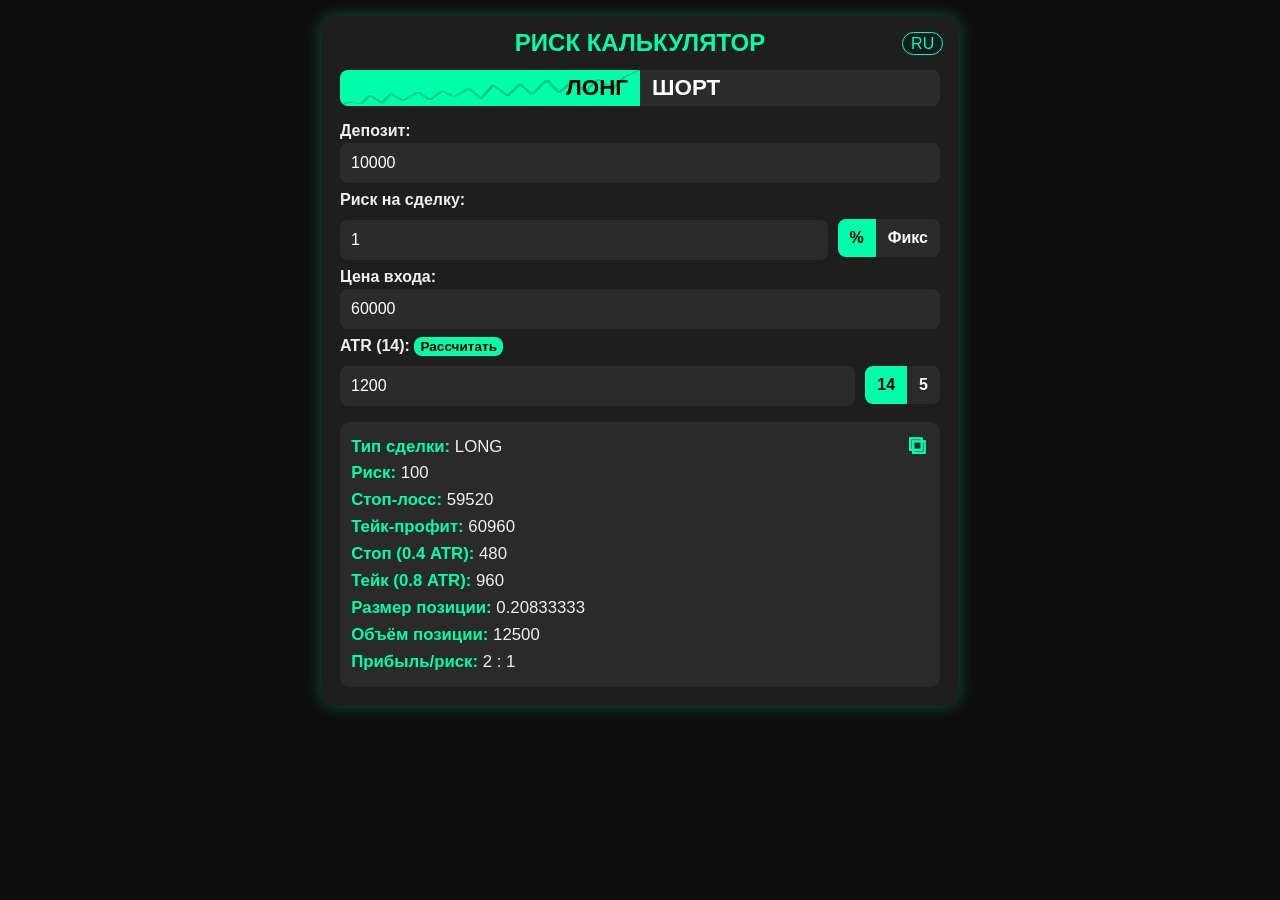
==== commit 7649f729: "Update index.html" ====
--- a/index.html
+++ b/index.html
@@ -3,7 +3,6 @@
     <head>
         <meta charset="UTF-8" />
         <meta name="viewport" content="width=device-width, initial-scale=1.0" />
-        <link rel="icon" type="image/png" href="favicon.png" />
         <title data-i18n="title">Risk Calc</title>
         <script src="https://telegram.org/js/telegram-web-app.js"></script>
         <link rel="stylesheet" href="style.css">
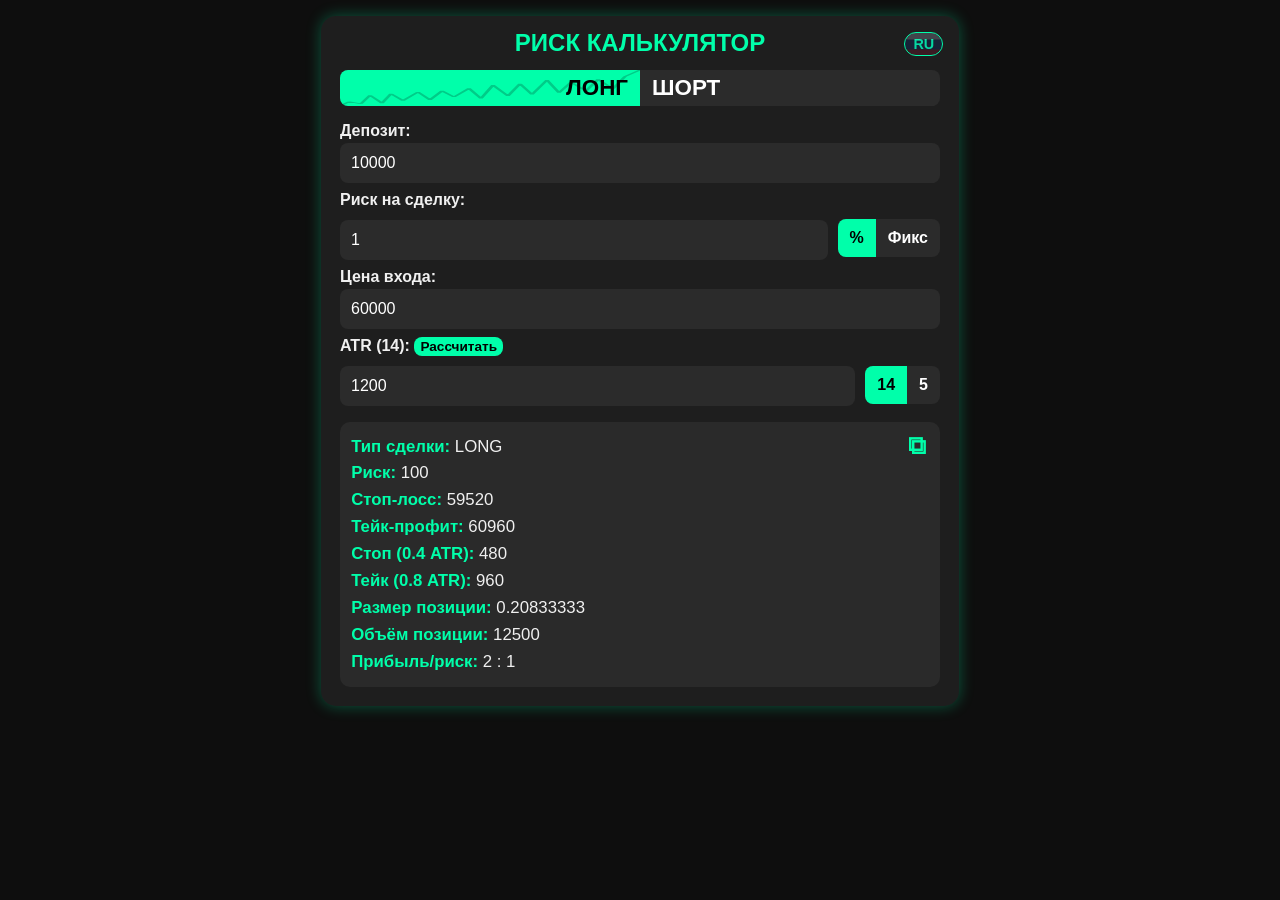
==== commit 040c6632: "Update index.html" ====
--- a/index.html
+++ b/index.html
@@ -49,7 +49,7 @@
         </div>
         <div id="atr-modal" class="modal" style="display: none;">
             <div class="container">
-                <button class="close-btn" onclick="closeAtrModal()">×</button>
+                <button class="close-btn" id="closeAtrBtn">×</button>
                 <h2 data-i18n="atrTitle">ATR КАЛЬКУЛЯТОР</h2>
                 <div id="atr-inputs"></div>
                 <button class="calc-btn" onclick="calculateATR()" data-i18n="atrCalc">Рассчитать</button>
--- a/style.css
+++ b/style.css
@@ -101,12 +101,41 @@
 	right: 1rem;
 	background: #161b22;
 	border: 1px solid var(--accent);
-	;
 	border-radius: 20px;
-	padding: 0.1rem 0.5rem;
+	padding: 0.2rem 0.5rem;
 	display: flex;
 	align-items: center;
 	cursor: pointer;
+	font-weight: bold;
+	font-size: 0.9rem;
+	overflow: hidden;
+}
+
+.lang-toggle::before {
+	content: "";
+	position: absolute;
+	inset: 0;
+	background-image: url("data:image/svg+xml;utf8,<svg xmlns='http://www.w3.org/2000/svg'\
+		width='302' height='302' viewBox='0 0 36 36'><path fill='%23ce2028'\
+		d='M36 27a4 4 0 0 1-4 4H4a4 4 0 0 1-4-4v-4h36z' stroke-width='1' stroke='%23ce2028'/>\
+		<path fill='%2322408c' d='M0 13h36v10H0z' stroke-width='1' stroke='%2322408c'/>\
+		<path fill='%23eee' d='M32 5H4a4 4 0 0 0-4 4v4h36V9a4 4 0 0 0-4-4' stroke-width='1' stroke='%23eee'/></svg>");
+	background-size: cover;
+	background-position: center;
+	opacity: 0.2;
+	z-index: 0;
+	pointer-events: none;
+}
+
+.lang-toggle.en::before {
+	background-image: url("data:image/svg+xml;utf8,<svg xmlns='http://www.w3.org/2000/svg'\
+		width='301' height='151' viewBox='0 0 301 151'><g fill='none'><path fill='%23fff'\
+		d='M.5.5h299.843v149.983H.5z'/><path fill='%23cf142b' d='M135.428\
+		90.444v60.039h29.988V90.444h134.928V60.46H165.416V.5h-29.988v59.96H.5v29.984z'/><path fill='%2300247d'\
+		d='M175.415 49.049V.5h97.08zm0 52.884v48.55h97.08zm-49.987 0v48.55H28.349zm0-52.884V.5H28.349zM.501\
+		14.442v36.051h72.087zm299.842 0v36.051h-72.087zm0 122.099V100.49h-72.087zm-299.842 0V100.49h72.087z'/>\
+		<path fill='%23cf142b' d='M300.343.5h-16.654L183.9 50.493h16.654L300.5.5m-183.557 99.987h-16.654L.5\
+		150.48h16.654l99.946-49.993M83.768 50.532h16.653L.5.5v8.385zm133.255 49.936h-16.654L300.29 150.5v-8.385z'/></g></svg>");
 }
 
 .lang-toggle span {
@@ -216,13 +245,8 @@
 }
 
 @keyframes glowPulse {
-	from {
-		text-shadow: 0 0 5px var(--accent, #00ffaa);
-	}
-
-	to {
-		text-shadow: 0 0 15px var(--accent, #00ffaa);
-	}
+	from {text-shadow: 0 0 5px var(--accent, #00ffaa);}
+	to {text-shadow: 0 0 15px var(--accent, #00ffaa);}
 }
 
 .risk-row {
@@ -307,9 +331,9 @@
 	bottom: 0;
 	z-index: 0;
 	background-image: url("data:image/svg+xml;utf8,\
-<svg xmlns='http://www.w3.org/2000/svg' viewBox='0 0 100 100' preserveAspectRatio='none'>\
-<polyline points='0,100 3,88 7,94 10,70 14,92 17,66 21,85 26,61 30,83 34,58 38,75 43,51 47,79 51,42 56,72 60,38 64,68 69,28 73,63 77,34 82,58 86,26 91,52 95,18 100,0' \
-fill='none' stroke='black' stroke-width='1.2' stroke-linejoin='bevel'/></svg>");
+	<svg xmlns='http://www.w3.org/2000/svg' viewBox='0 0 100 100' preserveAspectRatio='none'>\
+	<polyline points='0,100 3,88 7,94 10,70 14,92 17,66 21,85 26,61 30,83 34,58 38,75 43,51 47,79 51,42 56,72 60,38 64,68 69,28 73,63 77,34 82,58 86,26 91,52 95,18 100,0' \
+	fill='none' stroke='black' stroke-width='1.2' stroke-linejoin='bevel'/></svg>");
 	background-size: 100% 100%;
 	background-position: 0 0;
 	background-repeat: no-repeat;
